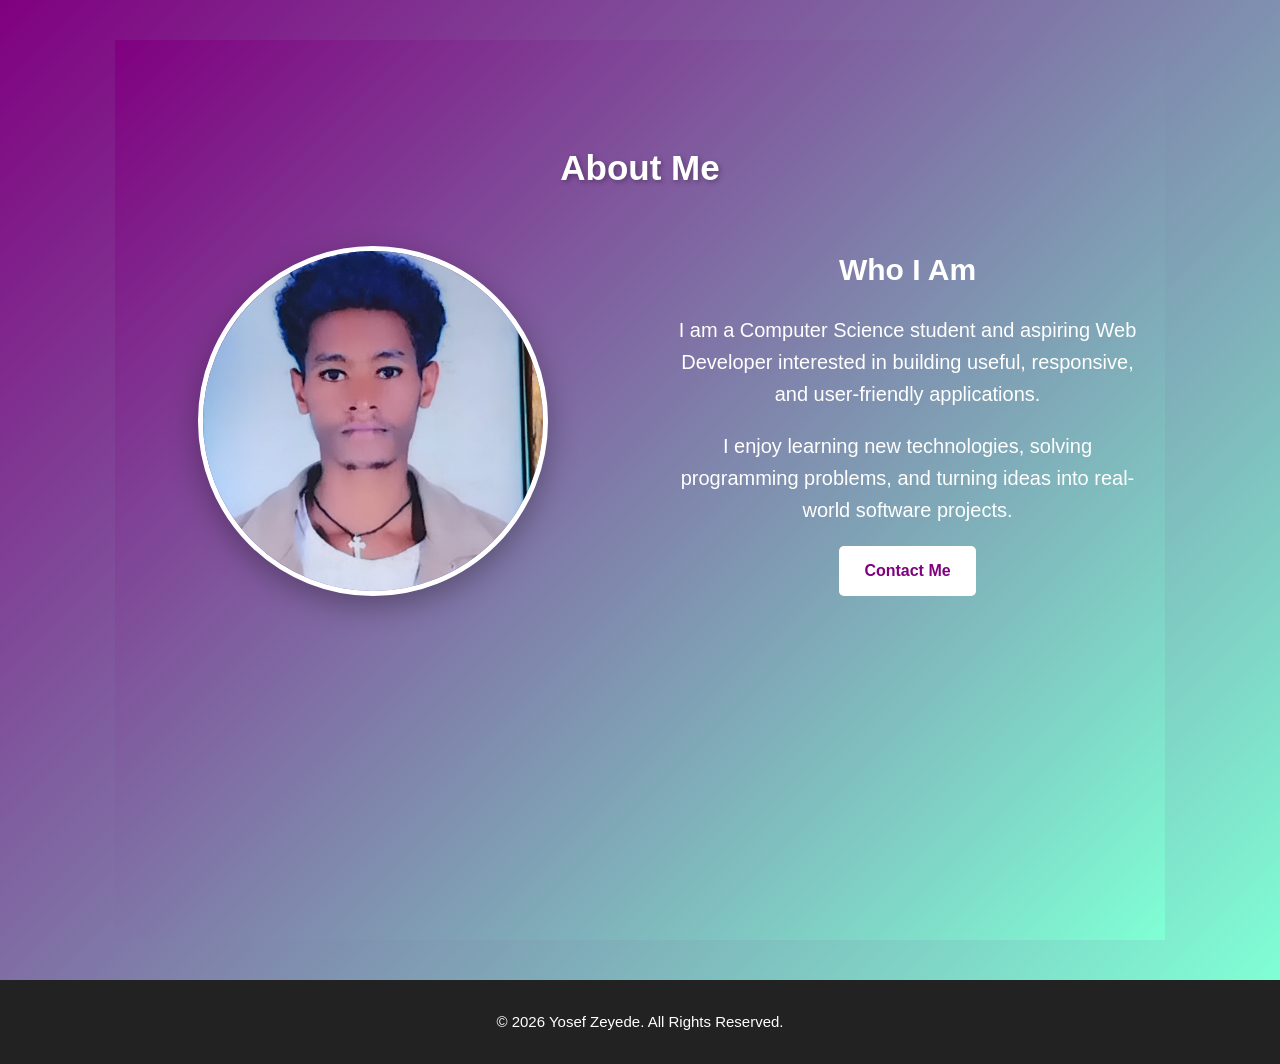
==== about.html @ 47438315 "Create portfolio website" ====
<!doctype html>
<html lang="en">
  <head>
    <meta charset="UTF-8" />
    <meta name="viewport" content="width=device-width, initial-scale=1.0" />
    <title>About</title>
    <link rel="stylesheet" href="./CSS/style.css" />
  </head>
  <body>
    <!-- ================= ABOUT ================= -->
    <section id="home">
      <section id="about">
        <div class="section-container">
          <h2>About Me</h2>

          <div class="about-content">
            <div class="about-image">
              <img src="./image/yosef.jpg" alt="Yosef Zeyede" />
            </div>

            <div class="about-text">
              <h3>Who I Am</h3>

              <p>
                I am a Computer Science student and aspiring Web Developer
                interested in building useful, responsive, and user-friendly
                applications.
              </p>

              <p>
                I enjoy learning new technologies, solving programming problems,
                and turning ideas into real-world software projects.
              </p>

              <a href="./contact.html" class="btn"> Contact Me </a>
            </div>
          </div>
        </div>
      </section>
    </section>
    <footer>
      <p>© 2026 Yosef Zeyede. All Rights Reserved.</p>
    </footer>
  </body>
</html>
---- CSS/style.css ----
/* =========================================================
   GLOBAL / RESET
   ========================================================= */

* {
  margin: 0;
  padding: 0;
  box-sizing: border-box;
}

html {
  scroll-behavior: smooth;
}

body {
  font-family: Arial, Helvetica, sans-serif;
  line-height: 1.6;
  color: white;
  background-color: purple;
}

a {
  text-decoration: none;
}

img {
  max-width: 100%;
  display: block;
}

/* =========================================================
   NAVBAR
   ========================================================= */

header {
  background: rgba(34, 34, 34, 0.95);

  position: sticky;
  top: 0;

  z-index: 1000;
}

.navbar {
  max-width: 1200px;
  margin: auto;

  padding: 20px;

  display: flex;
  justify-content: space-between;
  align-items: center;
}

.logo {
  color: white;

  font-size: 28px;
  font-weight: bold;
}

.nav-links {
  display: flex;

  gap: 30px;

  list-style: none;
}

.nav-links a {
  color: white;

  font-size: 17px;

  transition: 0.3s;
}

.nav-links a:hover {
  color: aquamarine;
}

/* =========================================================
   GENERAL SECTION
   ========================================================= */

section {
  min-height: 100vh;

  padding: 100px 20px;

  position: relative;

  color: white;

  background-image: linear-gradient(135deg, purple, aquamarine);
}

.section-container {
  max-width: 1200px;

  margin: auto;
}

section h2 {
  text-align: center;

  font-size: 40px;

  margin-bottom: 15px;

  text-shadow: 2px 2px 5px rgba(0, 0, 0, 0.3);
}

.section-description {
  max-width: 700px;

  margin: 0 auto 50px;

  text-align: center;

  color: white;

  font-size: 18px;
}

/* =========================================================
   HOME
   ========================================================= */

#home {
  min-height: 90vh;

  display: flex;

  flex-direction: column;

  justify-content: center;

  align-items: center;

  text-align: center;

  padding: 40px 20px;

  color: white;

  background-image: linear-gradient(135deg, purple, aquamarine);
}

#home h1 {
  font-size: 55px;

  margin-bottom: 15px;

  text-shadow: 2px 2px 5px rgba(0, 0, 0, 0.3);
}

#home h2 {
  font-size: 35px;

  margin-bottom: 20px;
}

#home p {
  max-width: 600px;

  font-size: 20px;
}

/* =========================================================
   ABOUT
   ========================================================= */

#about {
  background-image: linear-gradient(135deg, purple, aquamarine);
}

.about-content {
  display: flex;

  align-items: center;

  gap: 60px;

  margin-top: 50px;
}

.about-image {
  flex: 1;
}

.about-image img {
  width: 350px;

  height: 350px;

  object-fit: cover;

  border-radius: 50%;

  margin: auto;

  border: 5px solid white;

  box-shadow: 0 10px 30px rgba(0, 0, 0, 0.3);
}

.about-text {
  flex: 1;
}

.about-text h3 {
  font-size: 30px;

  margin-bottom: 20px;
}

.about-text p {
  margin-bottom: 20px;

  color: white;

  font-size: 17px;
}

/* =========================================================
   BUTTON
   ========================================================= */

.btn {
  display: inline-block;

  padding: 12px 25px;

  background-color: white;

  color: purple;

  border-radius: 5px;

  font-weight: bold;

  transition: 0.3s;
}

.btn:hover {
  background-color: purple;

  color: white;

  transform: translateY(-3px);
}

/* =========================================================
   SKILLS
   ========================================================= */

#skills {
  background-image: linear-gradient(135deg, purple, aquamarine);
}

.skills-container {
  display: grid;

  grid-template-columns: repeat(4, 1fr);

  gap: 25px;

  margin-top: 50px;
}

.skill-card {
  padding: 30px;

  background: rgba(255, 255, 255, 0.15);

  border: 1px solid rgba(255, 255, 255, 0.4);

  border-radius: 15px;

  text-align: center;

  backdrop-filter: blur(10px);

  transition: 0.3s;
}

.skill-card:hover {
  transform: translateY(-10px);

  background: rgba(255, 255, 255, 0.25);

  box-shadow: 0 15px 30px rgba(0, 0, 0, 0.2);
}

.skill-card h3 {
  font-size: 23px;

  margin-bottom: 15px;

  color: white;
}

.skill-card p {
  color: white;
}

/* =========================================================
   PROJECTS
   ========================================================= */

#projects {
  background-image: linear-gradient(135deg, purple, aquamarine);
}

.projects-container {
  display: grid;

  grid-template-columns: repeat(3, 1fr);

  gap: 30px;

  margin-top: 50px;
}

.project-card {
  background: rgba(255, 255, 255, 0.15);

  border: 1px solid rgba(255, 255, 255, 0.4);

  border-radius: 15px;

  overflow: hidden;

  backdrop-filter: blur(10px);

  box-shadow: 0 8px 20px rgba(0, 0, 0, 0.15);

  transition: 0.3s;
}

.project-card:hover {
  transform: translateY(-10px);

  box-shadow: 0 15px 30px rgba(0, 0, 0, 0.25);
}

.project-card img {
  width: 100%;

  height: 220px;

  object-fit: cover;
}

.project-content {
  padding: 25px;
}

.project-content h3 {
  font-size: 24px;

  margin-bottom: 15px;
}

.project-content p {
  color: white;

  margin-bottom: 15px;
}

.technologies {
  font-size: 14px;

  font-weight: bold;

  color: white !important;
}

.project-buttons {
  display: flex;

  gap: 10px;

  margin-top: 20px;
}

/* =========================================================
   CONTACT
   ========================================================= */

#contact {
  background-image: linear-gradient(135deg, purple, aquamarine);
}

.contact-container {
  display: grid;

  grid-template-columns: 1fr 1fr;

  gap: 60px;

  margin-top: 50px;
}

.contact-info h3 {
  font-size: 30px;

  margin-bottom: 20px;
}

.contact-info p {
  margin-bottom: 20px;

  color: white;

  font-size: 17px;
}

/* =========================================================
   CONTACT FORM
   ========================================================= */

.contact-form {
  display: flex;

  flex-direction: column;

  gap: 15px;
}

.contact-form input,
.contact-form textarea {
  width: 100%;

  padding: 15px;

  border: 1px solid rgba(255, 255, 255, 0.6);

  border-radius: 8px;

  background: rgba(255, 255, 255, 0.15);

  color: white;

  font-family: inherit;

  font-size: 16px;

  outline: none;

  backdrop-filter: blur(5px);

  transition: 0.3s;
}

.contact-form input::placeholder,
.contact-form textarea::placeholder {
  color: rgba(255, 255, 255, 0.8);
}

.contact-form input:focus,
.contact-form textarea:focus {
  border-color: white;

  background: rgba(255, 255, 255, 0.25);
}

.contact-form textarea {
  resize: vertical;
}

.contact-form button {
  border: none;

  cursor: pointer;

  font-size: 16px;
}

/* =========================================================
   FOOTER
   ========================================================= */

footer {
  background-color: #222;

  color: white;

  text-align: center;

  padding: 30px 20px;
}

footer p {
  font-size: 15px;
}

/* =========================================================
   TABLET
   ========================================================= */

@media (max-width: 992px) {
  #home h1 {
    font-size: 45px;
  }

  .skills-container {
    grid-template-columns: repeat(2, 1fr);
  }

  .projects-container {
    grid-template-columns: repeat(2, 1fr);
  }
}

/* =========================================================
   MOBILE
   ========================================================= */

@media (max-width: 768px) {
  /* Navbar */

  .navbar {
    flex-direction: column;

    gap: 20px;
  }

  .nav-links {
    gap: 15px;

    flex-wrap: wrap;

    justify-content: center;
  }

  /* Sections */

  section {
    padding: 70px 20px;
  }

  section h2 {
    font-size: 32px;
  }

  /* Home */

  #home {
    min-height: 80vh;
  }

  #home h1 {
    font-size: 38px;
  }

  #home h2 {
    font-size: 28px;
  }

  #home p {
    font-size: 17px;
  }

  /* About */

  .about-content {
    flex-direction: column;

    gap: 40px;

    text-align: center;
  }

  .about-image img {
    width: 250px;

    height: 250px;
  }

  .about-text h3 {
    font-size: 26px;
  }

  /* Skills */

  .skills-container {
    grid-template-columns: 1fr;
  }

  /* Projects */

  .projects-container {
    grid-template-columns: 1fr;
  }

  /* Contact */

  .contact-container {
    grid-template-columns: 1fr;

    gap: 40px;
  }
}

/* =========================================================
   SMALL MOBILE
   ========================================================= */

@media (max-width: 480px) {
  .logo {
    font-size: 24px;
  }

  .nav-links {
    gap: 10px;
  }

  .nav-links a {
    font-size: 14px;
  }

  #home h1 {
    font-size: 32px;
  }

  #home h2 {
    font-size: 24px;
  }

  section h2 {
    font-size: 28px;
  }

  .project-buttons {
    flex-direction: column;
  }

  .project-buttons .btn {
    text-align: center;
  }
}
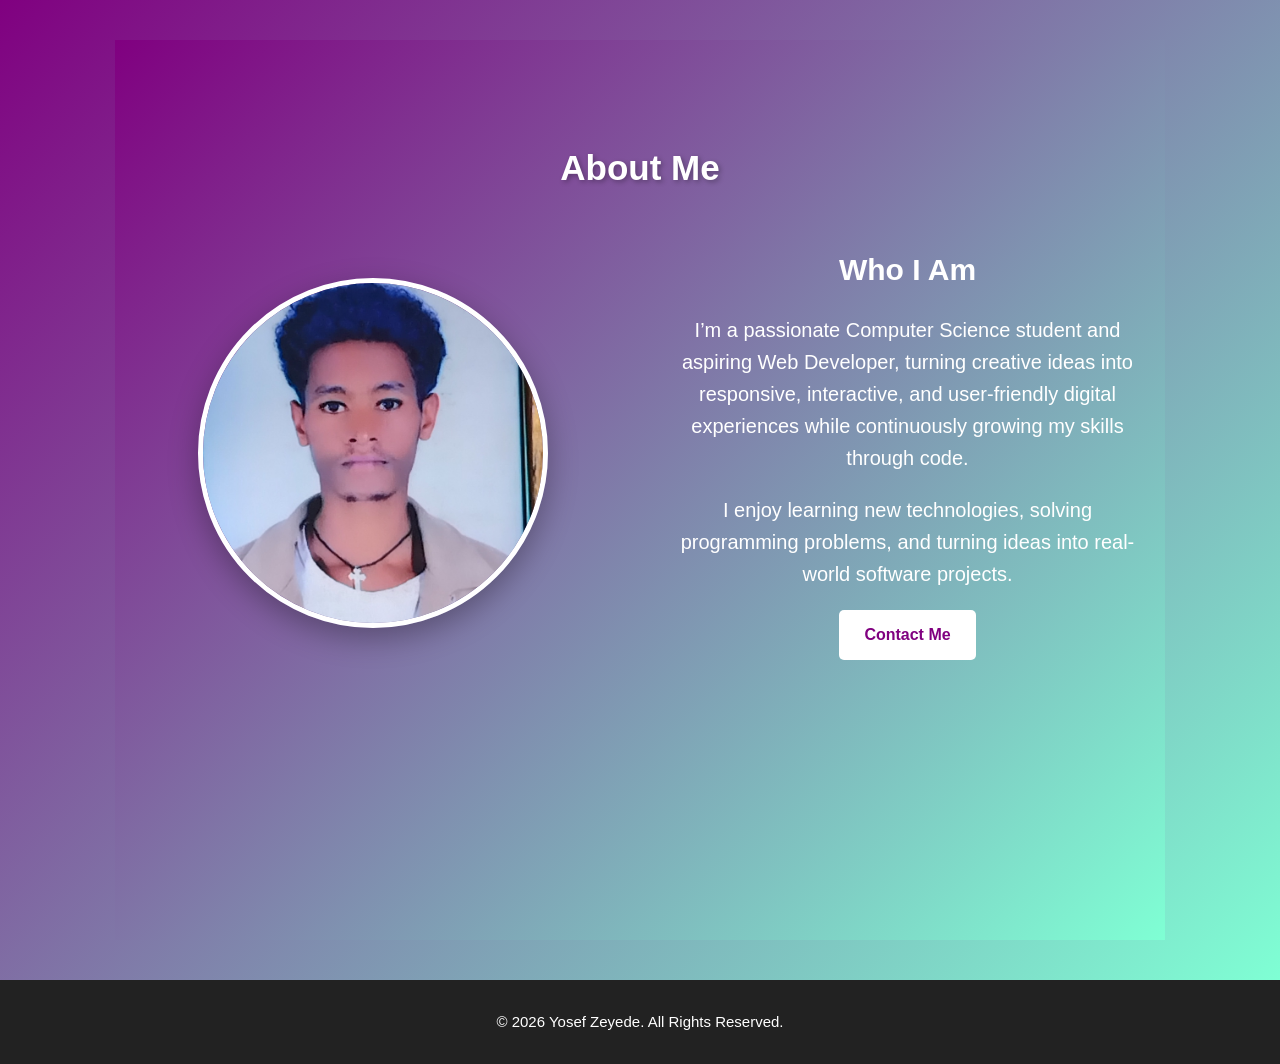
==== commit 88035cf2: "Fix CSS path" ====
--- a/about.html
+++ b/about.html
@@ -22,9 +22,10 @@
               <h3>Who I Am</h3>
 
               <p>
-                I am a Computer Science student and aspiring Web Developer
-                interested in building useful, responsive, and user-friendly
-                applications.
+                I’m a passionate Computer Science student and aspiring Web
+                Developer, turning creative ideas into responsive, interactive,
+                and user-friendly digital experiences while continuously growing
+                my skills through code.
               </p>
 
               <p>
--- a/CSS/style.css
+++ b/CSS/style.css
@@ -44,7 +44,7 @@
 .navbar {
   max-width: 1200px;
   margin: auto;
-
+  border-radius: 20%;
   padding: 20px;
 
   display: flex;
@@ -324,7 +324,7 @@
 }
 
 .project-card {
-  background: rgba(255, 255, 255, 0.15);
+  background: #ffffff26;
 
   border: 1px solid rgba(255, 255, 255, 0.4);
 
@@ -334,7 +334,7 @@
 
   backdrop-filter: blur(10px);
 
-  box-shadow: 0 8px 20px rgba(0, 0, 0, 0.15);
+  box-shadow: 10 8px 20px rgba(0, 0, 0, 0.15);
 
   transition: 0.3s;
 }
@@ -378,10 +378,6 @@
 }
 
 .project-buttons {
-  display: flex;
-
-  gap: 10px;
-
   margin-top: 20px;
 }
 
@@ -465,6 +461,10 @@
 
   background: rgba(255, 255, 255, 0.25);
 }
+.contact-form input:hover,
+.contact-form textarea:hover {
+  border: 3px;
+}
 
 .contact-form textarea {
   resize: vertical;
@@ -641,3 +641,11 @@
     text-align: center;
   }
 }
+.sizes {
+  width: 100px !important;
+  padding: 10px !important;
+}
+.sizess {
+  display: flex;
+  gap: 70px;
+}
